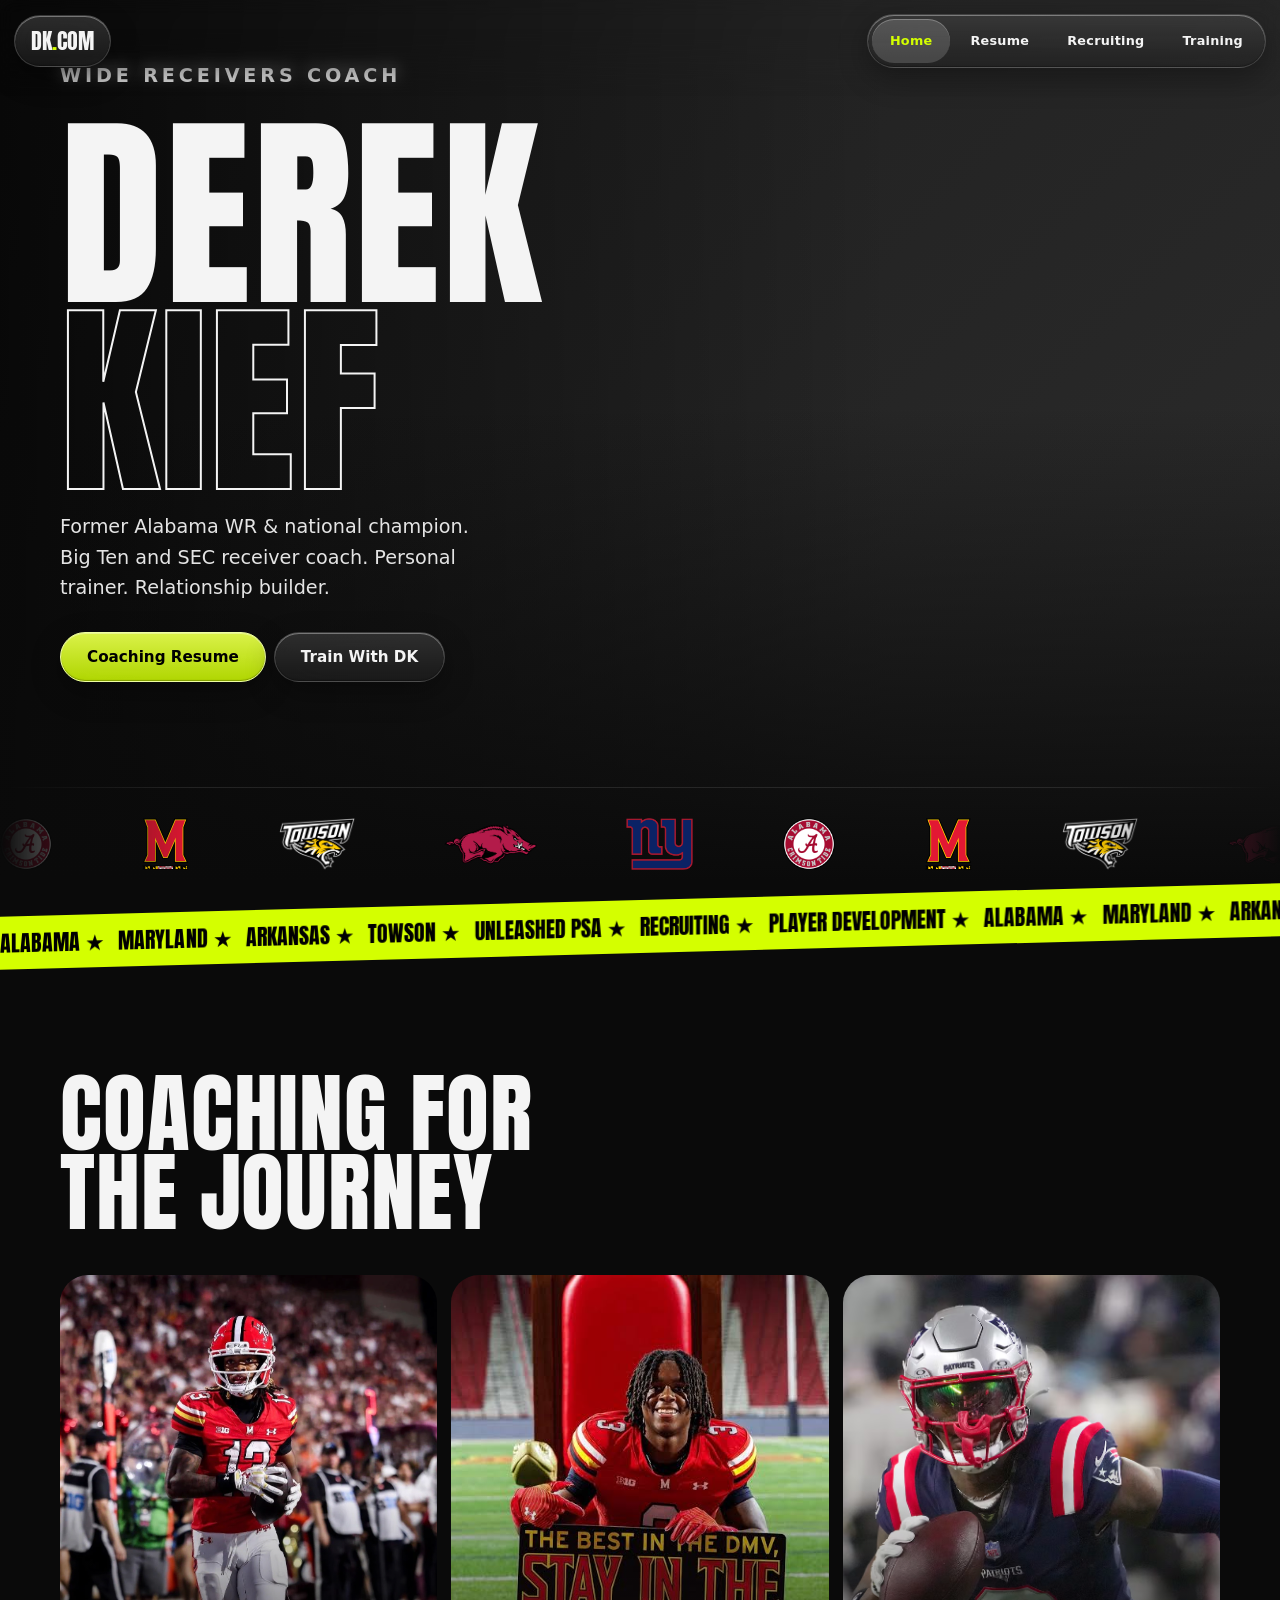
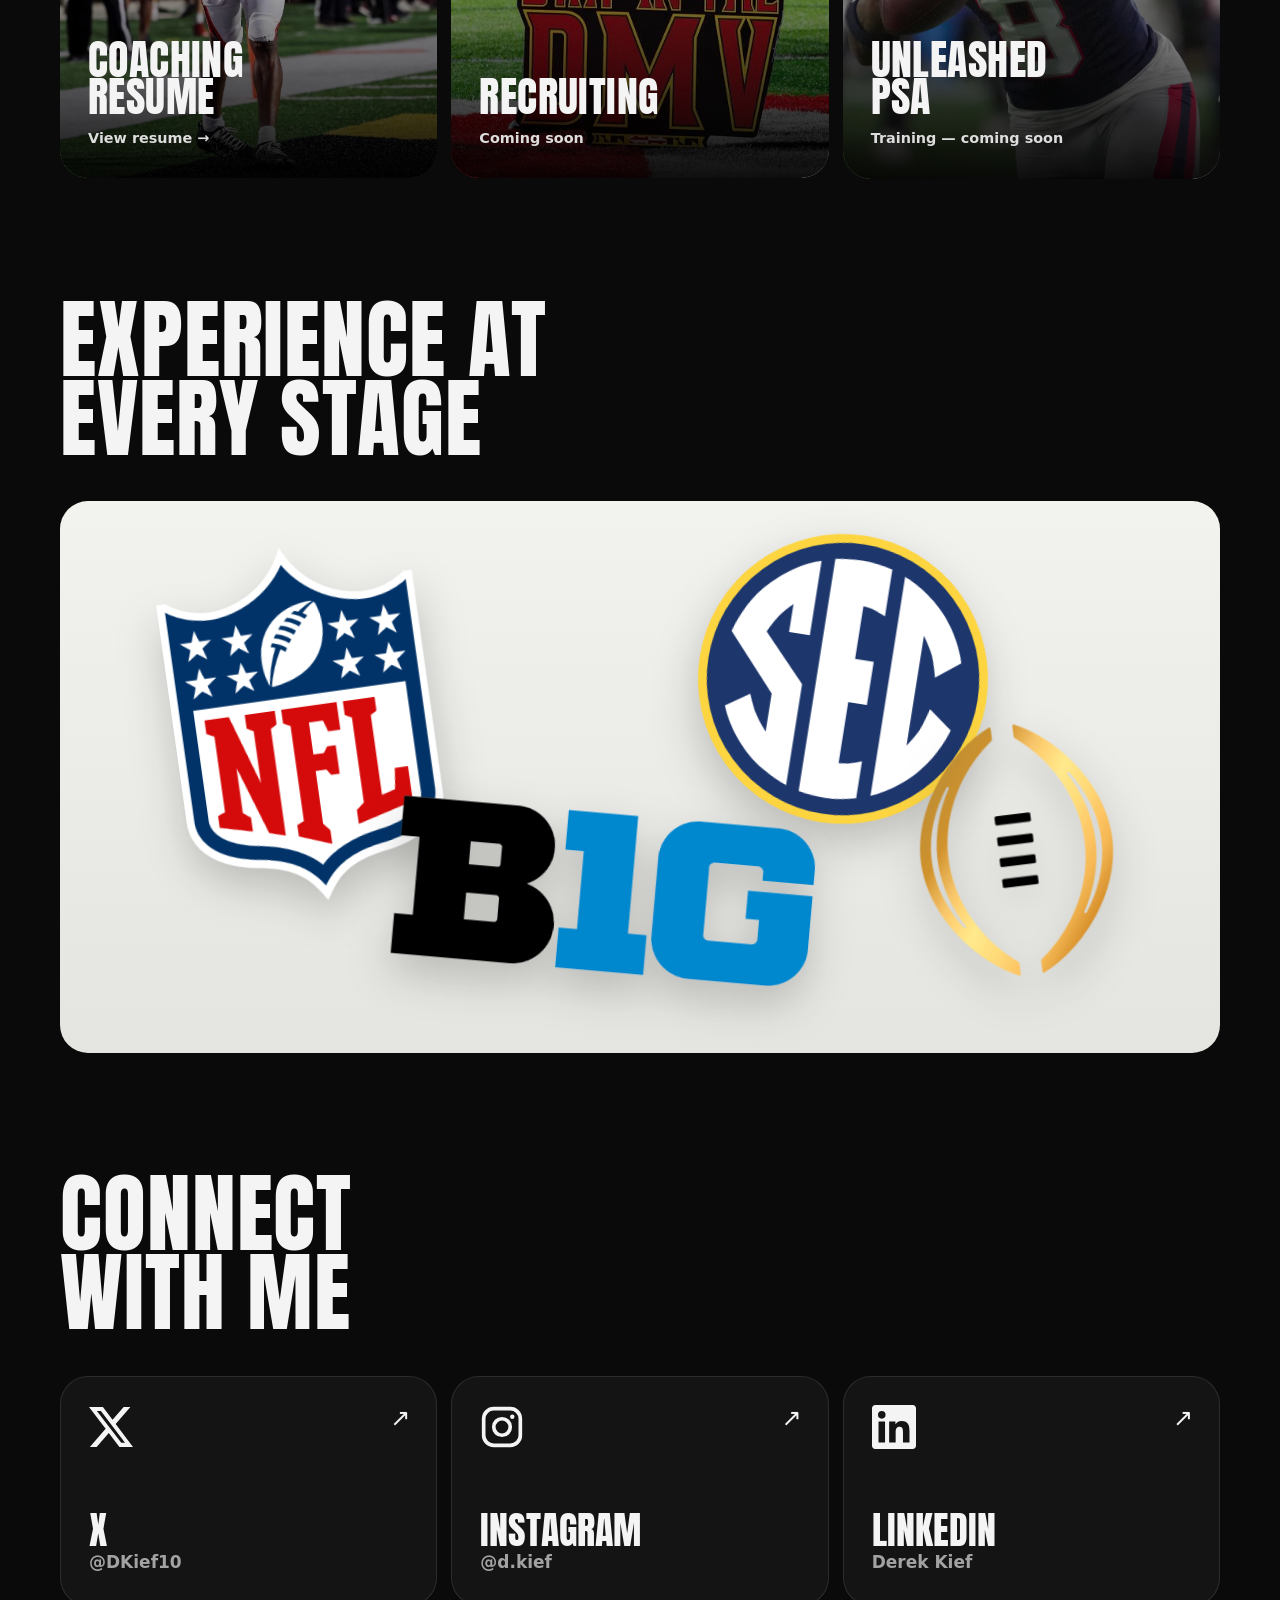
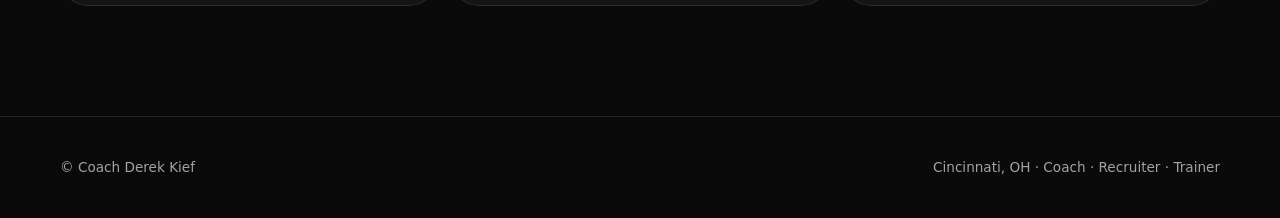
==== index.html @ 1d891e68 "front page done" ====
<!doctype html><html lang="en"><head><meta charset="utf-8"><meta name="viewport" content="width=device-width,initial-scale=1">
<title>Coach Derek Kief</title><meta name="description" content="Derek Kief — wide receivers coach, recruiter and founder of Unleashed PSA.">
<link rel="preconnect" href="https://fonts.gstatic.com" crossorigin><link href="https://fonts.googleapis.com/css2?family=Anton&display=swap" rel="stylesheet">
<link rel="stylesheet" href="style.css"></head><body>
<!-- ponytail: nav + footer are copy-pasted into every page; move to a JS include or static-site generator past ~5 pages -->
<nav><a class="logo" href="index.html">DK<b>.</b>COM</a><div><a href="index.html" class="on">Home</a><a href="resume.html">Resume</a><a href="#recruiting">Recruiting</a><a href="#training">Training</a></div></nav>

<header class="hero ph" style="--img:url(img/hero.jpg)" data-label="img/hero.jpg"><video class="bg" src="img/bg-video.mp4" autoplay muted loop playsinline aria-hidden="true"></video><div class="wrap">
  <p class="tag">Wide Receivers Coach</p>
  <h1>Derek<span>Kief</span></h1>
  <p>Former Alabama WR &amp; national champion. Big Ten and SEC receiver coach. Personal trainer. Relationship builder.</p>
  <a class="btn" href="resume.html">Coaching Resume</a><a class="btn ghost" href="#training">Train With DK</a>
</div>
<!-- logo loop: the track is two identical halves (each = the set twice, wider than any screen); CSS slides it -50% and repeats, so it never ends. Add a school to all four copies. -->
<div class="logos" aria-label="Programs"><div>
  <img src="img/alabama_logo.webp" alt="Alabama"><img src="img/maryland_logo.svg" alt="Maryland"><img src="img/towson_logo.webp" alt="Towson"><img src="img/arkansas_logo.png" alt="Arkansas"><img src="img/giants_logo.webp" alt="New York Giants">
  <img src="img/alabama_logo.webp" alt="" aria-hidden="true"><img src="img/maryland_logo.svg" alt="" aria-hidden="true"><img src="img/towson_logo.webp" alt="" aria-hidden="true"><img src="img/arkansas_logo.png" alt="" aria-hidden="true"><img src="img/giants_logo.webp" alt="" aria-hidden="true">
  <img src="img/alabama_logo.webp" alt="" aria-hidden="true"><img src="img/maryland_logo.svg" alt="" aria-hidden="true"><img src="img/towson_logo.webp" alt="" aria-hidden="true"><img src="img/arkansas_logo.png" alt="" aria-hidden="true"><img src="img/giants_logo.webp" alt="" aria-hidden="true">
  <img src="img/alabama_logo.webp" alt="" aria-hidden="true"><img src="img/maryland_logo.svg" alt="" aria-hidden="true"><img src="img/towson_logo.webp" alt="" aria-hidden="true"><img src="img/arkansas_logo.png" alt="" aria-hidden="true"><img src="img/giants_logo.webp" alt="" aria-hidden="true">
</div></div></header>

<!-- ticker: two identical halves (items x3 each, wider than any screen); CSS slides -50% and repeats with no jump. Edit both halves alike. -->
<div class="ticker"><div><span><b>Alabama ★</b><b>Maryland ★</b><b>Arkansas ★</b><b>Towson ★</b><b>Unleashed PSA ★</b><b>Recruiting ★</b><b>Player Development ★</b><b>Alabama ★</b><b>Maryland ★</b><b>Arkansas ★</b><b>Towson ★</b><b>Unleashed PSA ★</b><b>Recruiting ★</b><b>Player Development ★</b><b>Alabama ★</b><b>Maryland ★</b><b>Arkansas ★</b><b>Towson ★</b><b>Unleashed PSA ★</b><b>Recruiting ★</b><b>Player Development ★</b></span><span aria-hidden="true"><b>Alabama ★</b><b>Maryland ★</b><b>Arkansas ★</b><b>Towson ★</b><b>Unleashed PSA ★</b><b>Recruiting ★</b><b>Player Development ★</b><b>Alabama ★</b><b>Maryland ★</b><b>Arkansas ★</b><b>Towson ★</b><b>Unleashed PSA ★</b><b>Recruiting ★</b><b>Player Development ★</b><b>Alabama ★</b><b>Maryland ★</b><b>Arkansas ★</b><b>Towson ★</b><b>Unleashed PSA ★</b><b>Recruiting ★</b><b>Player Development ★</b></span></div></div>

<section><div class="wrap">
  <h2>Coaching For<br>The Journey</h2>
  <div class="tiles">
    <a class="tile ph" href="resume.html" style="--img:url(img/chris_durr.webp);--pos:50% 20%"><h3>Coaching<br>Resume</h3><small>View resume →</small></a>
    <a class="tile ph" id="recruiting" href="#" style="--img:url(img/kenaz_sullivan.jpeg);--pos:50% 20%"><h3>Recruiting</h3><small>Coming soon</small></a>
    <a class="tile ph" id="training" href="#" style="--img:url(img/stefon_diggs.avif);--pos:42% 30%"><h3>Unleashed<br>PSA</h3><small>Training — coming soon</small></a>
  </div>
</div></section>

<section style="padding-top:0"><div class="wrap">
  <h2>Experience At<br>Every Stage</h2>
  <!-- league collage: tilted, overlapping logos on a light panel (same width + radius as the cards above) so black/navy marks (Big Ten B, SEC) stay visible -->
  <div class="leagues light" aria-label="NFL, Big Ten, SEC and College Football Playoff experience">
    <div class="lg nfl" role="img" aria-label="NFL" style="--img:url(img/nfl_logo.webp)"></div>
    <div class="lg b1g" role="img" aria-label="Big Ten" style="--img:url(img/big_ten_logo.png)"></div>
    <div class="lg sec" role="img" aria-label="SEC" style="--img:url(img/sec_logo.svg)"></div>
    <div class="lg cfp" role="img" aria-label="College Football Playoff" style="--img:url(img/cfp_logo.png)"></div>
  </div>
</div></section>

<section style="padding-top:0"><div class="wrap">
  <h2>Connect<br>With Me</h2>
  <!-- social cards: icons are inline SVG (no extra files); each card fills with its platform color on hover via --c -->
  <div class="social">
    <a href="https://x.com/DKief10" target="_blank" rel="noopener" style="--c:#fff;--t:#000"><svg viewBox="0 0 24 24" fill="currentColor" aria-hidden="true"><path d="M18.901 1.153h3.68l-8.04 9.19L24 22.846h-7.406l-5.8-7.584-6.638 7.584H.474l8.6-9.83L0 1.154h7.594l5.243 6.932ZM17.61 20.644h2.039L6.486 3.24H4.298Z"/></svg><div><b>X</b><span>@DKief10</span></div></a>
    <a href="https://www.instagram.com/d.kief/" target="_blank" rel="noopener" style="--c:linear-gradient(45deg,#f09433,#dc2743 50%,#bc1888)"><svg viewBox="0 0 24 24" fill="none" stroke="currentColor" stroke-width="2" aria-hidden="true"><rect x="2" y="2" width="20" height="20" rx="5.5"/><circle cx="12" cy="12" r="4.5"/><circle cx="17.6" cy="6.4" r="1.2" fill="currentColor" stroke="none"/></svg><div><b>Instagram</b><span>@d.kief</span></div></a>
    <a href="https://www.linkedin.com/in/derek-kief-435187168/" target="_blank" rel="noopener" style="--c:#0a66c2"><svg viewBox="0 0 24 24" fill="currentColor" aria-hidden="true"><path d="M20.447 20.452h-3.554v-5.569c0-1.328-.027-3.037-1.852-3.037-1.853 0-2.136 1.445-2.136 2.939v5.667H9.351V9h3.414v1.561h.046c.477-.9 1.637-1.85 3.37-1.85 3.601 0 4.267 2.37 4.267 5.455v6.286zM5.337 7.433a2.064 2.064 0 1 1 0-4.128 2.064 2.064 0 0 1 0 4.128zm1.782 13.019H3.555V9h3.564v11.452zM22.225 0H1.771C.792 0 0 .774 0 1.729v20.542C0 23.227.792 24 1.771 24h20.451C23.2 24 24 23.227 24 22.271V1.729C24 .774 23.2 0 22.222 0h.003z"/></svg><div><b>LinkedIn</b><span>Derek Kief</span></div></a>
  </div>
</div></section>

<footer><div class="wrap"><span>© Coach Derek Kief</span><span>Cincinnati, OH · Coach · Recruiter · Trainer</span></div></footer>
</body></html>
---- style.css ----
/* ponytail: one hand-written stylesheet, no framework/build; split per page if it passes ~400 lines */
:root{--bg:#0a0a0a;--fg:#f4f4f4;--mute:#a3a3a3;--line:#ffffff1a;--hot:#d4ff00;--ease:cubic-bezier(.3,1.6,.5,1);--sys:-apple-system,BlinkMacSystemFont,"SF Pro Text",system-ui,sans-serif}
*{box-sizing:border-box;margin:0}
body{background:var(--bg);color:var(--fg);font:17px/1.6 var(--sys);-webkit-font-smoothing:antialiased}
a,button{color:inherit;text-decoration:none;font:inherit}
:focus-visible{outline:2px solid var(--hot);outline-offset:3px;border-radius:999px}
h1,h2,h3{font-family:Anton,Impact,sans-serif;text-transform:uppercase;letter-spacing:.01em;line-height:.9;font-weight:400}
.wrap{max-width:1200px;margin:auto;padding:0 20px}
.tag{color:var(--mute);font-weight:600;font-size:.75rem;letter-spacing:.2em;text-transform:uppercase}

/* liquid glass, per HIG liquid-glass.md: functional layer only (nav, hero controls), never content; few surfaces; one tinted action */
/* ponytail: blur + specular rim only, no SVG refraction (backdrop-filter:url() is Chromium-only); add it behind @supports if wanted */
nav .logo,nav div,.btn{background:linear-gradient(#ffffff1f,#ffffff08),#1414148c;-webkit-backdrop-filter:blur(24px) saturate(140%);backdrop-filter:blur(24px) saturate(140%);border:1px solid #ffffff26;border-radius:999px;box-shadow:inset 0 1px 0 #ffffff59,inset 0 -1px 1px #0004,0 10px 30px #0005;transition:transform .35s var(--ease),background .2s}
.btn:hover{transform:scale(1.04)}
.btn:active,nav div a:active{transform:scale(.96)}
/* scroll edge effect: content blurs + fades under the floating nav instead of colliding with it */
body::before{content:"";position:fixed;inset:0 0 auto;height:96px;z-index:8;pointer-events:none;-webkit-backdrop-filter:blur(8px);backdrop-filter:blur(8px);-webkit-mask:linear-gradient(#000 30%,#0000);mask:linear-gradient(#000 30%,#0000)}

/* nav: one floating glass group, like an iOS 26 tab bar */
nav{position:fixed;inset:14px 14px auto;z-index:9;display:flex;justify-content:space-between;align-items:center;pointer-events:none}
nav>*{pointer-events:auto}
nav .logo{font:1.4rem/1 Anton,sans-serif;padding:14px 16px}nav .logo b{color:var(--hot);font-weight:400}
nav div{display:flex;gap:2px;padding:4px;font-size:.8rem;font-weight:600;letter-spacing:.02em}
nav div a{min-height:44px;display:flex;align-items:center;padding:0 18px;border-radius:999px;transition:transform .35s var(--ease),background .2s}
nav div a:hover{background:#ffffff14}
nav div a.on{background:#ffffff29;color:var(--hot);box-shadow:inset 0 1px 0 #fff4}
@media(max-width:640px){nav div{font-size:.75rem}nav div a{padding:0 11px}nav div a:first-child{display:none}}

/* photo = background so a missing file falls back to the gradient (no broken-image icon) */
.ph{background:var(--img,none) var(--pos,center)/cover,linear-gradient(135deg,#1d1d1d,#2c2c2c);position:relative;overflow:hidden}
.ph:empty::after{content:attr(data-label);position:absolute;inset:auto 12px 10px auto;font-size:.7rem;color:#fff5;letter-spacing:.15em;text-transform:uppercase}

/* hero */
.hero{min-height:100svh;display:flex;flex-direction:column;justify-content:flex-end;isolation:isolate}
.hero::before{content:"";position:absolute;inset:0;background:linear-gradient(0deg,var(--bg) 2%,#0000 55%),linear-gradient(90deg,#000b,#0000 70%)}
.hero video.bg{position:absolute;inset:0;width:100%;height:100%;object-fit:cover;z-index:-1}
.hero .wrap{position:relative;width:100%}
.hero h1{font-size:clamp(4.5rem,17vw,13rem)}
.hero h1 span,.stop .yr{display:block;color:transparent;-webkit-text-stroke:2px var(--fg)}
.hero p{max-width:34ch;font-size:1.2rem;color:#e4e4e4;margin:18px 0 28px}
.btn{display:inline-flex;align-items:center;min-height:50px;font-weight:600;font-size:.95rem;padding:0 26px;margin:0 8px 8px 0}
.btn:not(.ghost){background:linear-gradient(#e6ff4df2,#c2ec00e6);color:#000;border-color:#efffa0}

/* logo loop: content layer, so no glass; full color; edges fade out; runs forever (no hover pause) */
.logos{position:relative;margin-top:6vh;padding:30px 0;border-top:1px solid var(--line);overflow:hidden;-webkit-mask:linear-gradient(90deg,#0000,#000 15%,#000 85%,#0000);mask:linear-gradient(90deg,#0000,#000 15%,#000 85%,#0000)}
.logos div{display:flex;align-items:center;gap:clamp(48px,7vw,96px);width:max-content;padding-right:clamp(48px,7vw,96px);animation:run 40s linear infinite}
.logos img{height:clamp(34px,4.5vw,52px);width:auto;max-width:120px;object-fit:contain;transition:transform .35s var(--ease)}
.logos img:hover{transform:scale(1.12)}

/* ticker: the one place brand color is spent loudly */
.ticker{background:var(--hot);color:#000;overflow:hidden;white-space:nowrap;font:1.4rem Anton,sans-serif;text-transform:uppercase;padding:10px 0;transform:skewY(-1.5deg)}
.ticker div,.ticker span{display:flex;width:max-content}
.ticker div{animation:run 60s linear infinite;will-change:transform}
.ticker b{font-weight:400;padding-right:.6em}
@keyframes run{to{transform:translateX(-50%)}}

section{padding:110px 0}
section h2{font-size:clamp(2.8rem,8vw,5.5rem);margin:10px 0 44px}

/* page tiles (content layer: no glass) */
.tiles{display:grid;grid-template-columns:repeat(auto-fit,minmax(280px,1fr));gap:14px}
.tile{aspect-ratio:3/4;display:flex;flex-direction:column;justify-content:flex-end;padding:28px;border-radius:28px}
.tile::before{content:"";position:absolute;inset:0;background:linear-gradient(0deg,#000e,#0000 60%);transition:.3s}
.tile:hover::before{background:linear-gradient(0deg,#000e,#d4ff0026)}
.tile>*{position:relative}.tile h3{font-size:2.6rem}
.tile small{margin-top:12px;font-size:.9rem;font-weight:600;color:#ddd;transition:transform .35s var(--ease)}
.tile:hover small{transform:translateX(6px)}

/* light panel: off-gray so dark logo marks stay visible */
.light{background:linear-gradient(#f2f2ef,#e4e4e0);color:#0a0a0a}

/* league collage: tilted, overlapping logos; hover straightens + lifts one to the front.
   Positions are % of the stage, so it scales; logo is a contained background so a missing file leaves nothing broken */
.leagues{position:relative;aspect-ratio:2.1;border-radius:28px}
.lg{position:absolute;left:var(--x);top:var(--y);width:var(--w);aspect-ratio:var(--a);transform:rotate(var(--r));background:var(--img,none) center/contain no-repeat;filter:drop-shadow(0 18px 22px #0003);transition:transform .45s var(--ease),filter .3s}
.lg:hover{z-index:5;transform:rotate(0) scale(1.08);filter:drop-shadow(0 28px 34px #0004)}
.nfl{--x:9%;--y:8%;--w:24%;--a:.78;--r:-8deg;z-index:2}
.b1g{--x:29%;--y:52%;--w:36%;--a:2;--r:5deg;z-index:3}
.sec{--x:55%;--y:6%;--w:25%;--a:1;--r:9deg;z-index:1}
.cfp{--x:74%;--y:40%;--w:17%;--a:.77;--r:-7deg;z-index:4;background-size:auto 100%}/* cfp png is mostly transparent padding left/right; size by height */
@media(max-width:760px){.leagues{aspect-ratio:.95}.nfl{--x:2%;--y:2%;--w:46%}.sec{--x:48%;--y:6%;--w:44%}.b1g{--x:4%;--y:46%;--w:66%}.cfp{--x:58%;--y:58%;--w:34%}}

/* social cards (content layer: no glass); hover fills with the platform color */
.social{display:grid;grid-template-columns:repeat(auto-fit,minmax(260px,1fr));gap:14px}
.social a{position:relative;display:flex;flex-direction:column;justify-content:space-between;gap:40px;min-height:230px;padding:28px;border-radius:28px;background:#141414;border:1px solid var(--line);transition:transform .35s var(--ease),border-color .3s}
.social a::before{content:"";position:absolute;inset:0;border-radius:inherit;background:var(--c);opacity:0;transition:opacity .3s}
.social a>*{position:relative}
.social a::after{content:"↗";position:absolute;top:22px;right:26px;font-size:1.5rem;transition:transform .35s var(--ease)}
.social svg{width:44px;height:44px}
.social b{display:block;font:400 2.4rem/1 Anton,sans-serif;text-transform:uppercase}
.social span{color:var(--mute);font-weight:600;transition:color .3s}
.social a:hover{transform:translateY(-4px);border-color:transparent;color:var(--t,#fff)}
.social a:hover::before{opacity:1}.social a:hover span{color:inherit;opacity:.8}.social a:hover::after{transform:translate(4px,-4px)}

/* photo mosaic: drop more .ph tiles in, grid flows */
.mosaic{display:grid;grid-template-columns:repeat(4,1fr);grid-auto-rows:220px;gap:10px}
.mosaic>*,.stop .ph{border-radius:20px}
.mosaic .w{grid-column:span 2}.mosaic .t{grid-row:span 2}
@media(max-width:760px){.mosaic{grid-template-columns:repeat(2,1fr);grid-auto-rows:160px}}

/* resume timeline */
.page-hero{min-height:62vh;display:flex;align-items:flex-end;padding-bottom:50px}
.page-hero::before{content:"";position:absolute;inset:0;background:linear-gradient(0deg,var(--bg),#0008 70%)}
.page-hero .wrap{position:relative;width:100%}.page-hero h1{font-size:clamp(4rem,14vw,10rem)}
.stop{display:grid;grid-template-columns:150px 1fr 300px;gap:30px;padding:44px 0;border-top:1px solid var(--line);align-items:start}
.stop .yr{font:2.2rem Anton,sans-serif;-webkit-text-stroke-width:1px}
.stop h3{font-size:2.4rem}.stop .role{font-weight:600;margin:8px 0 10px}.stop ul{color:#c4c4c4;padding-left:18px}
.stop .ph{aspect-ratio:4/3}
@media(max-width:860px){.stop{grid-template-columns:1fr;gap:12px}}

footer{border-top:1px solid var(--line);padding:40px 0;color:var(--mute);font-size:.85rem}
footer .wrap{display:flex;justify-content:space-between;flex-wrap:wrap;gap:12px}

/* accessibility states: Reduce Transparency / Increase Contrast get opaque controls; Reduce Motion stops repeating motion */
@media(prefers-reduced-transparency:reduce),(prefers-contrast:more){nav .logo,nav div,.btn.ghost{background:#1a1a1a;-webkit-backdrop-filter:none;backdrop-filter:none;border-color:#fff9}body::before{display:none}}
@media(prefers-reduced-motion:reduce){*{transition:none!important}.ticker div{animation-duration:120s}.logos div{animation-duration:80s}}
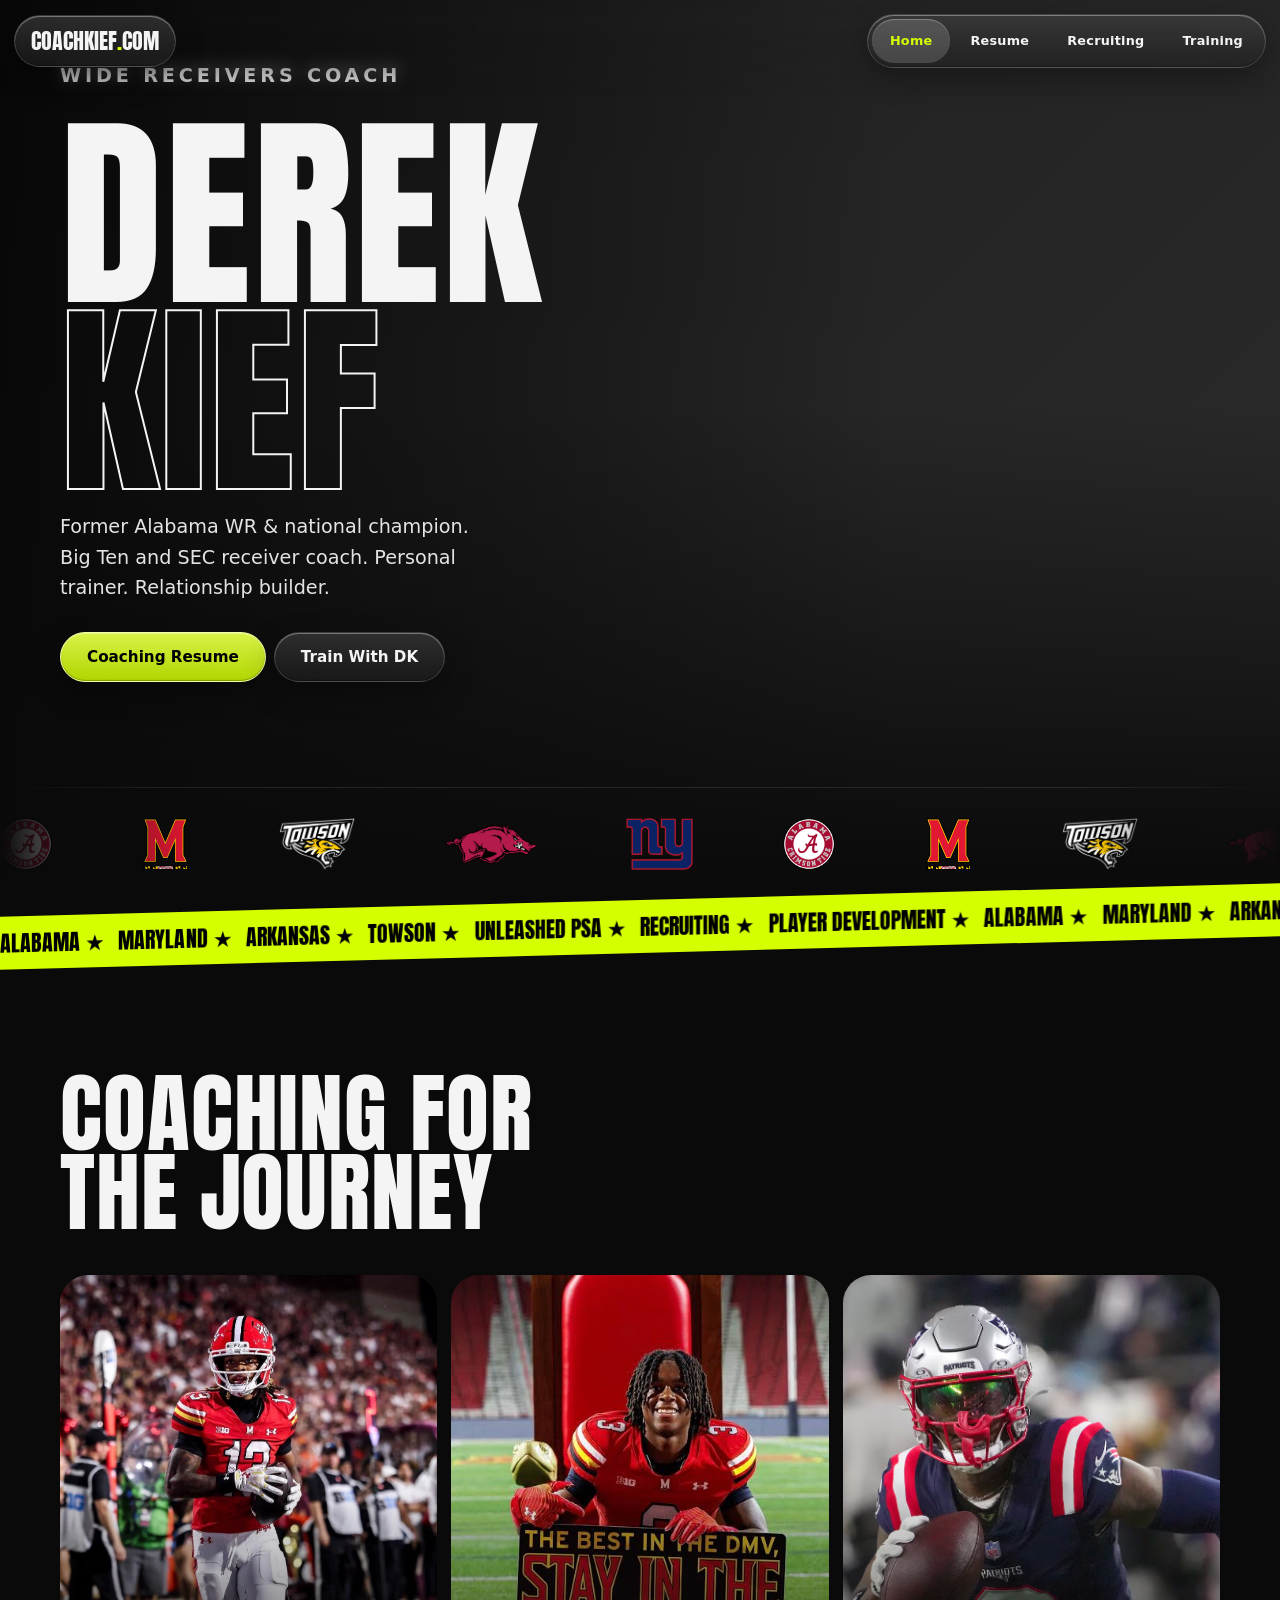
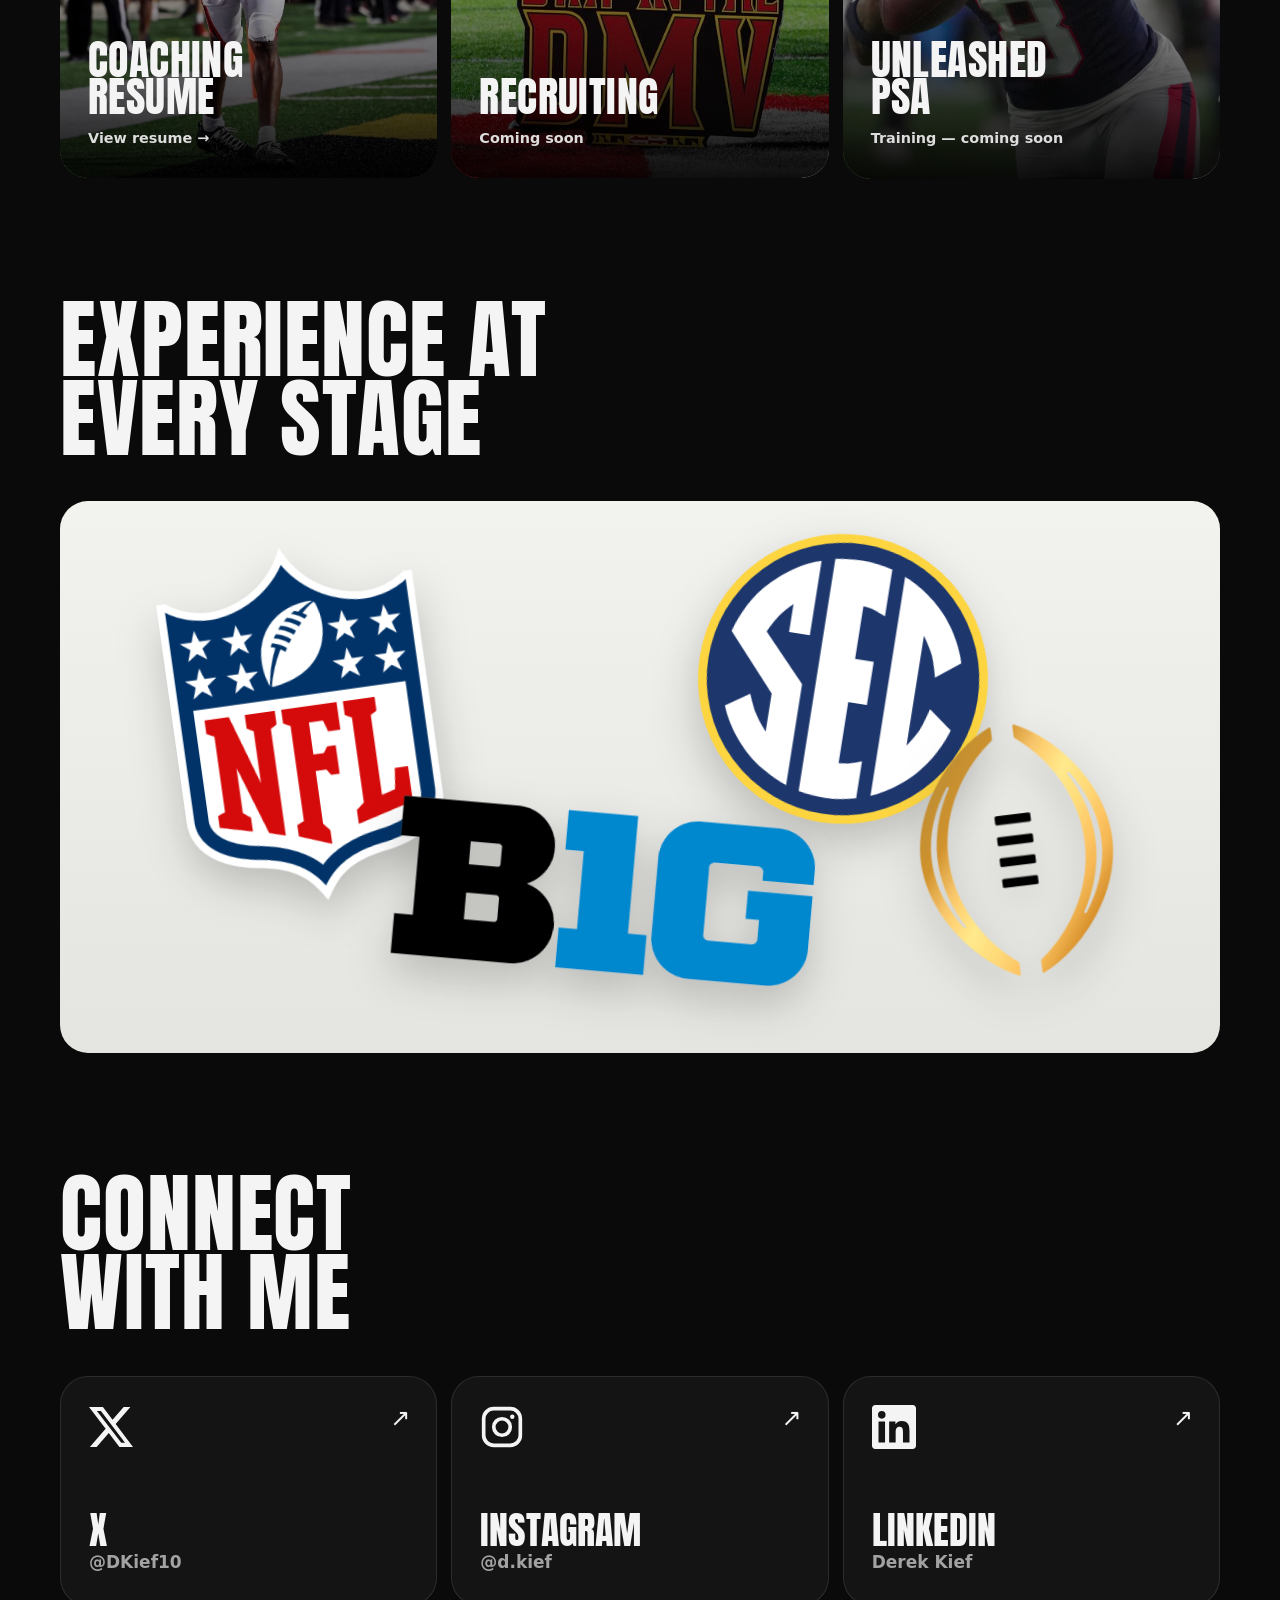
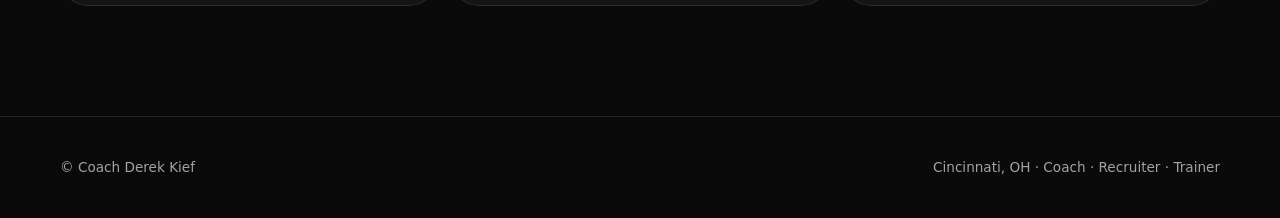
==== commit 1b3c0146: "resume added" ====
--- a/index.html
+++ b/index.html
@@ -3,7 +3,7 @@
 <link rel="preconnect" href="https://fonts.gstatic.com" crossorigin><link href="https://fonts.googleapis.com/css2?family=Anton&display=swap" rel="stylesheet">
 <link rel="stylesheet" href="style.css"></head><body>
 <!-- ponytail: nav + footer are copy-pasted into every page; move to a JS include or static-site generator past ~5 pages -->
-<nav><a class="logo" href="index.html">DK<b>.</b>COM</a><div><a href="index.html" class="on">Home</a><a href="resume.html">Resume</a><a href="#recruiting">Recruiting</a><a href="#training">Training</a></div></nav>
+<nav><a class="logo" href="index.html">COACHKIEF<b>.</b>COM</a><div><a href="index.html" class="on">Home</a><a href="resume.html">Resume</a><a href="#recruiting">Recruiting</a><a href="#training">Training</a></div></nav>
 
 <header class="hero ph" style="--img:url(img/hero.jpg)" data-label="img/hero.jpg"><video class="bg" src="img/bg-video.mp4" autoplay muted loop playsinline aria-hidden="true"></video><div class="wrap">
   <p class="tag">Wide Receivers Coach</p>
--- a/style.css
+++ b/style.css
@@ -24,7 +24,7 @@
 nav div a{min-height:44px;display:flex;align-items:center;padding:0 18px;border-radius:999px;transition:transform .35s var(--ease),background .2s}
 nav div a:hover{background:#ffffff14}
 nav div a.on{background:#ffffff29;color:var(--hot);box-shadow:inset 0 1px 0 #fff4}
-@media(max-width:640px){nav div{font-size:.75rem}nav div a{padding:0 11px}nav div a:first-child{display:none}}
+@media(max-width:640px){nav{inset:12px 10px auto}nav .logo{font-size:1rem;padding:14px 12px}nav div{font-size:.7rem}nav div a{padding:0 8px}nav div a:first-child{display:none}}
 
 /* photo = background so a missing file falls back to the gradient (no broken-image icon) */
 .ph{background:var(--img,none) var(--pos,center)/cover,linear-gradient(135deg,#1d1d1d,#2c2c2c);position:relative;overflow:hidden}
@@ -92,21 +92,46 @@
 .social a:hover{transform:translateY(-4px);border-color:transparent;color:var(--t,#fff)}
 .social a:hover::before{opacity:1}.social a:hover span{color:inherit;opacity:.8}.social a:hover::after{transform:translate(4px,-4px)}
 
-/* photo mosaic: drop more .ph tiles in, grid flows */
-.mosaic{display:grid;grid-template-columns:repeat(4,1fr);grid-auto-rows:220px;gap:10px}
-.mosaic>*,.stop .ph{border-radius:20px}
-.mosaic .w{grid-column:span 2}.mosaic .t{grid-row:span 2}
-@media(max-width:760px){.mosaic{grid-template-columns:repeat(2,1fr);grid-auto-rows:160px}}
 
 /* resume timeline */
-.page-hero{min-height:62vh;display:flex;align-items:flex-end;padding-bottom:50px}
+.page-hero{min-height:78vh;display:flex;align-items:flex-end;padding-bottom:50px}
 .page-hero::before{content:"";position:absolute;inset:0;background:linear-gradient(0deg,var(--bg),#0008 70%)}
 .page-hero .wrap{position:relative;width:100%}.page-hero h1{font-size:clamp(4rem,14vw,10rem)}
-.stop{display:grid;grid-template-columns:150px 1fr 300px;gap:30px;padding:44px 0;border-top:1px solid var(--line);align-items:start}
-.stop .yr{font:2.2rem Anton,sans-serif;-webkit-text-stroke-width:1px}
+.stop{display:grid;grid-template-columns:minmax(0,340px) 1fr 190px;gap:clamp(24px,5vw,56px);padding:44px 0;border-top:1px solid var(--line);align-items:center}
+.stop .yr{font:1.9rem Anton,sans-serif;-webkit-text-stroke-width:1px;margin-bottom:6px}
 .stop h3{font-size:2.4rem}.stop .role{font-weight:600;margin:8px 0 10px}.stop ul{color:#c4c4c4;padding-left:18px}
-.stop .ph{aspect-ratio:4/3}
-@media(max-width:860px){.stop{grid-template-columns:1fr;gap:12px}}
+/* team plate: logo on a sleek background in the team's own colors (white alt logos from img/resume_logos where available) (base gradient + color glow + sheen),
+   with a large faint watermark of the logo bleeding off the corner. Logo layers are unrounded squares so nothing is cropped. */
+.plate{position:relative;overflow:hidden;aspect-ratio:4/3;border-radius:22px;background:linear-gradient(115deg,#0000 38%,#ffffff12 50%,#0000 62%),var(--team);box-shadow:inset 0 1px 0 #ffffff2e,inset 0 0 0 1px #ffffff14,0 22px 44px #0008;transition:transform .45s var(--ease)}
+.plate::before{content:"";position:absolute;inset:-25% -45% -25% 35%;background:var(--img) center/contain no-repeat;opacity:.1;transform:rotate(-14deg)}
+.plate::after{content:"";position:absolute;inset:17% 20%;background:var(--img) center/contain no-repeat;filter:drop-shadow(0 12px 18px #0009);transition:transform .45s var(--ease)}
+.stop:hover .plate{transform:translateY(-4px)}.stop:hover .plate::after{transform:scale(1.06)}
+.t-md{--team:radial-gradient(70% 60% at 0% 0%,#ffd20033,#0000 60%),radial-gradient(90% 80% at 100% 100%,#0000008c,#0000 60%),linear-gradient(135deg,#e21833,#8e0c1d)}
+.t-nyg{--team:radial-gradient(90% 80% at 100% 100%,#a71930a6,#0000 60%),radial-gradient(70% 60% at 0% 0%,#ffffff1a,#0000 60%),linear-gradient(135deg,#0b2265,#050f33)}
+.t-ark{--team:radial-gradient(70% 60% at 0% 0%,#ffffff1f,#0000 60%),radial-gradient(90% 80% at 100% 100%,#0000008c,#0000 60%),linear-gradient(135deg,#9d2235,#4f0d18)}
+.t-ark::after{inset:15% 10%}/* wide hog: use more of the panel width */
+.t-tow{--team:radial-gradient(90% 80% at 100% 100%,#ffbb0080,#0000 60%),radial-gradient(60% 50% at 0% 0%,#ffffff1a,#0000 60%),linear-gradient(135deg,#1c1a14,#060504)}
+.t-bama{--team:radial-gradient(70% 60% at 0% 0%,#ffffff26,#0000 60%),radial-gradient(90% 80% at 100% 100%,#2b0509b3,#0000 60%),linear-gradient(135deg,#a31f36,#5a0d1a)}
+/* player he coached at that stop: portrait photo, name over a bottom fade */
+.player{margin:0;aspect-ratio:3/4;border-radius:20px;display:flex;align-items:flex-end;box-shadow:0 20px 40px #0007;transition:transform .45s var(--ease)}
+.player::before{content:"";position:absolute;inset:0;background:linear-gradient(0deg,#000d,#0000 55%)}
+.player:empty::before{content:none}/* no caption = no dark fade */
+.player figcaption{position:relative;padding:14px 16px;font:1.35rem/1 Anton,sans-serif;text-transform:uppercase}
+.stop:hover .player{transform:translateY(-4px)}
+.stop{scroll-margin-top:90px}
+
+/* career path in the resume hero */
+.path{--s:88px;--g:clamp(14px,4vw,48px);display:flex;gap:var(--g);width:max-content;max-width:100%;margin-top:34px}
+.path a{position:relative;display:flex;flex-direction:column;align-items:center;gap:12px;font-size:.8rem;font-weight:600;color:#ddd}
+/* light circle behind each logo. The logo sits on its own square layer (::before) inset inside the circle:
+   clipping it to the rounded content-box would round that box too and shave the logo's corners */
+.path i{position:relative;width:var(--s);height:var(--s);border-radius:50%;background:radial-gradient(circle at 30% 25%,#fff,#e4e4e0);box-shadow:0 0 0 4px #0006,0 14px 30px #000a;transition:transform .35s var(--ease)}
+.path i::before{content:"";position:absolute;inset:17%;background:var(--img) center/contain no-repeat}
+.path a:not(:last-child)::after{content:"";position:absolute;top:calc(var(--s)/2);left:calc(100% + 6px);width:calc(var(--g) - 12px);height:2px;border-radius:2px;background:linear-gradient(90deg,#fff5,var(--hot))}
+.path a:hover i{transform:scale(1.12)}
+@media(max-width:560px){.path{--s:48px;--g:10px}}
+@media(max-width:1000px){.stop{grid-template-columns:minmax(0,280px) 1fr 150px}}
+@media(max-width:760px){.stop{grid-template-columns:1fr;gap:20px}.player{width:min(220px,60%)}}
 
 footer{border-top:1px solid var(--line);padding:40px 0;color:var(--mute);font-size:.85rem}
 footer .wrap{display:flex;justify-content:space-between;flex-wrap:wrap;gap:12px}
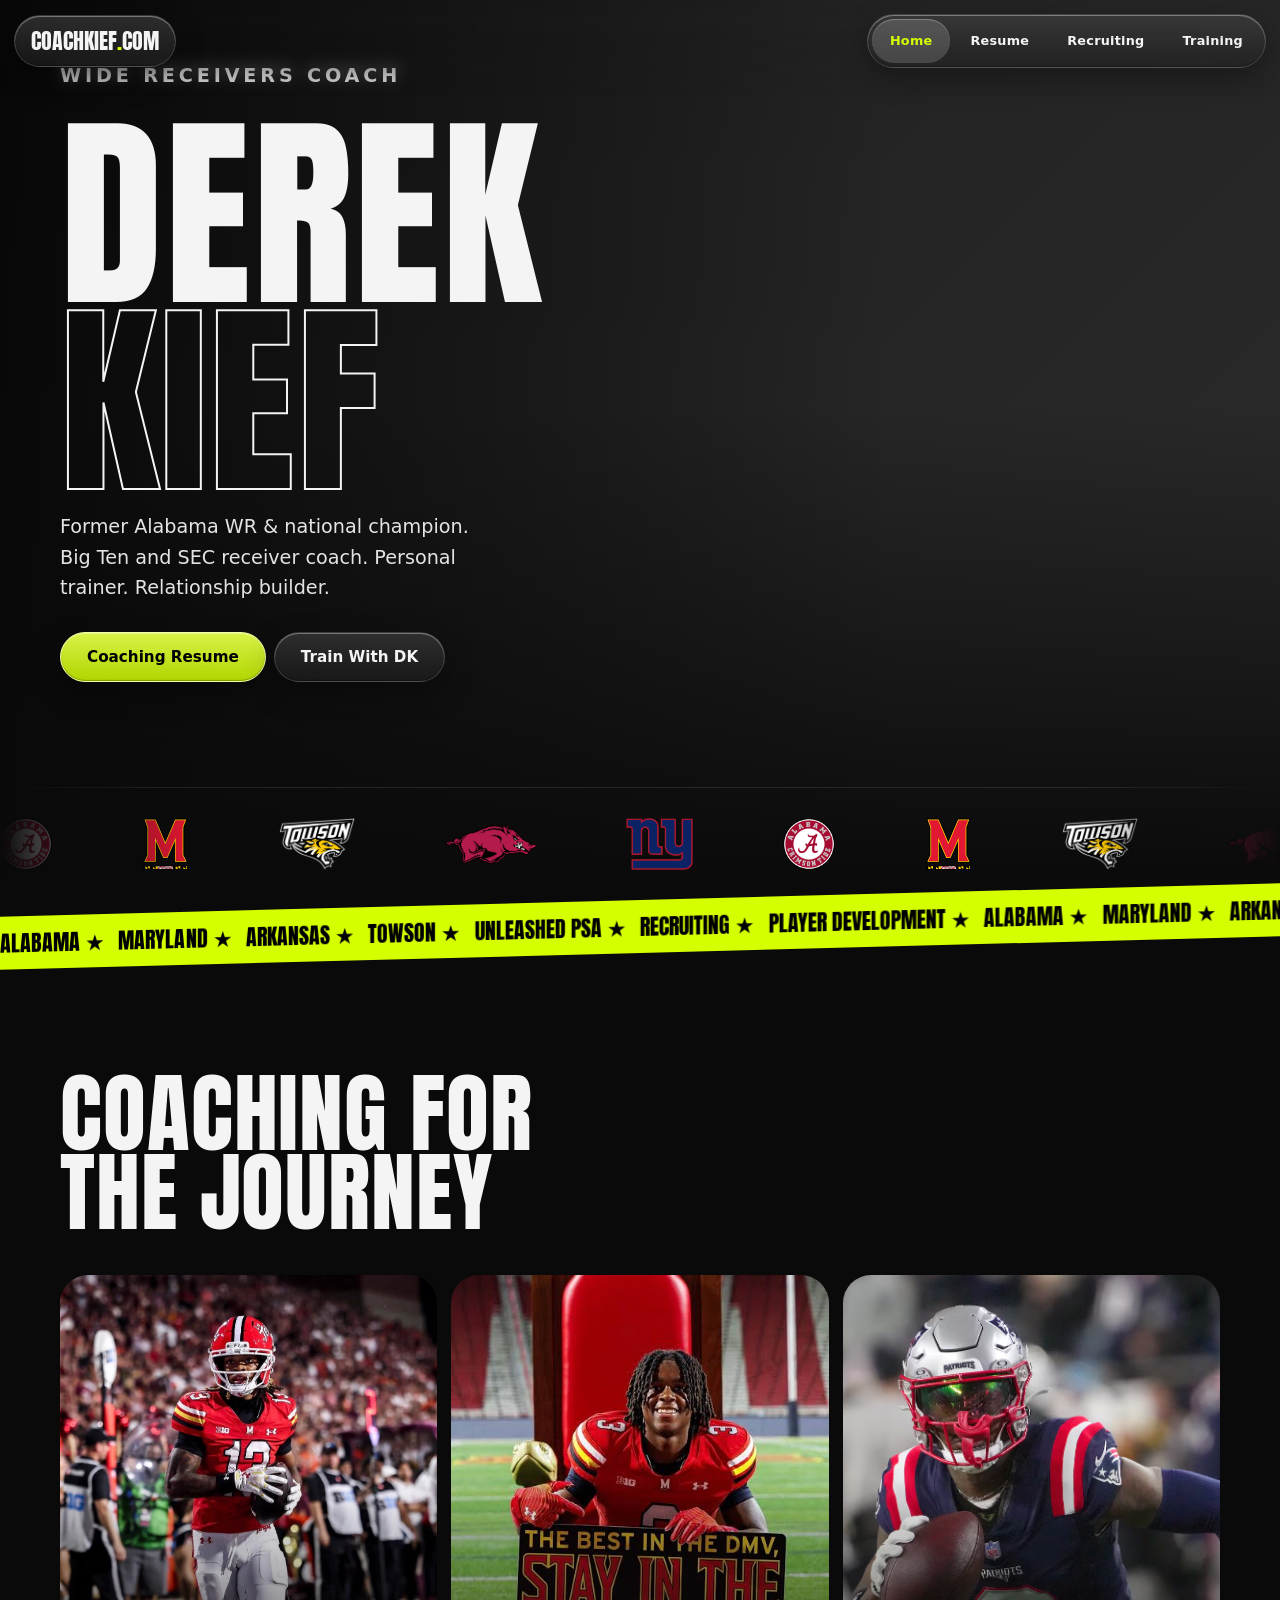
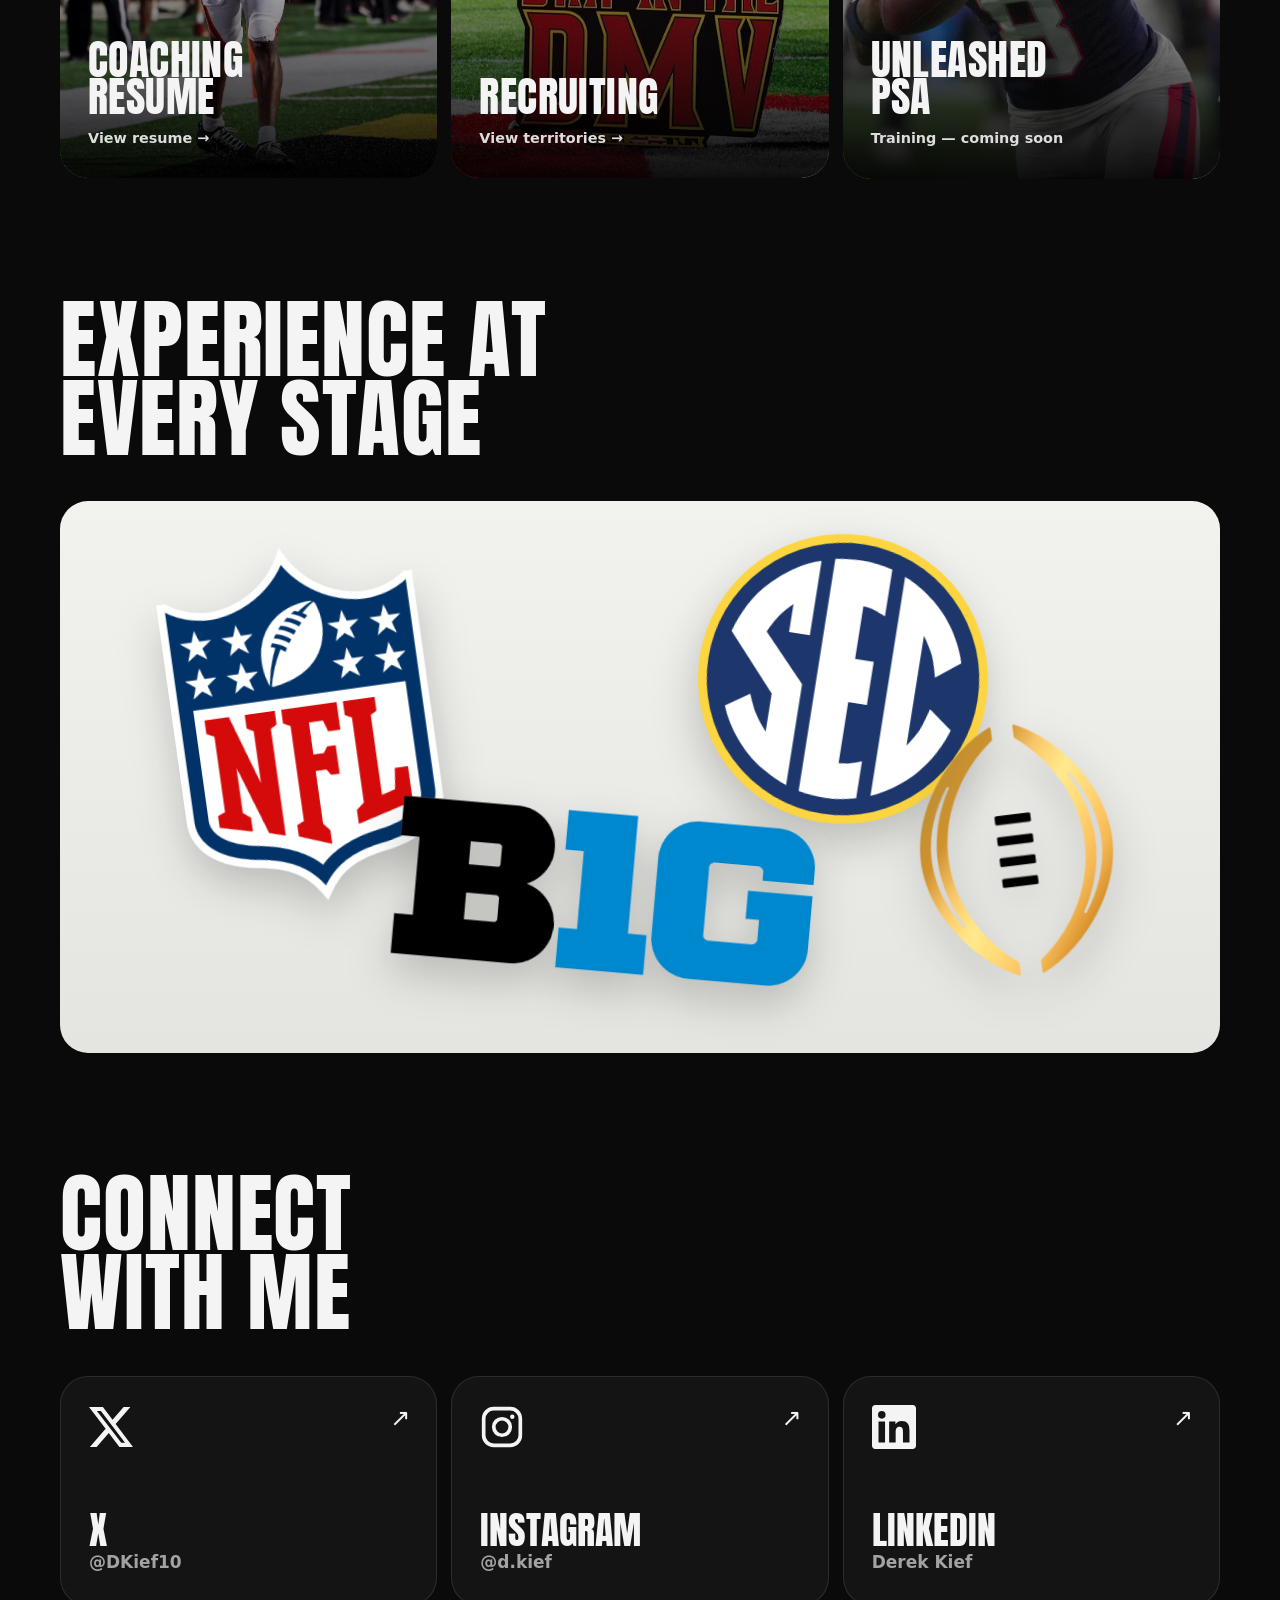
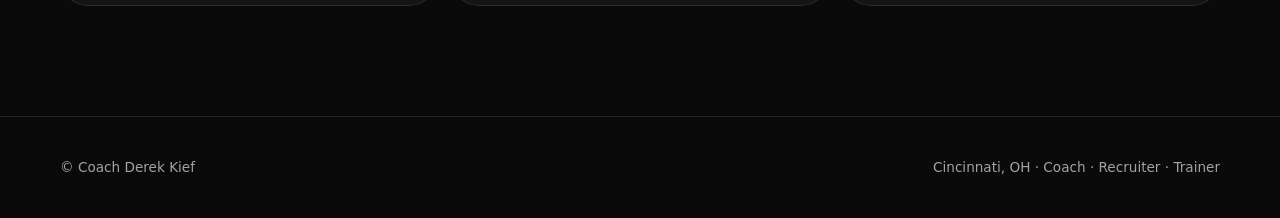
==== commit 38ef50f4: "updated resume and initial recruiting section" ====
--- a/index.html
+++ b/index.html
@@ -3,7 +3,7 @@
 <link rel="preconnect" href="https://fonts.gstatic.com" crossorigin><link href="https://fonts.googleapis.com/css2?family=Anton&display=swap" rel="stylesheet">
 <link rel="stylesheet" href="style.css"></head><body>
 <!-- ponytail: nav + footer are copy-pasted into every page; move to a JS include or static-site generator past ~5 pages -->
-<nav><a class="logo" href="index.html">COACHKIEF<b>.</b>COM</a><div><a href="index.html" class="on">Home</a><a href="resume.html">Resume</a><a href="#recruiting">Recruiting</a><a href="#training">Training</a></div></nav>
+<nav><a class="logo" href="index.html">COACHKIEF<b>.</b>COM</a><div><a href="index.html" class="on">Home</a><a href="resume.html">Resume</a><a href="recruiting.html">Recruiting</a><a href="#training">Training</a></div></nav>
 
 <header class="hero ph" style="--img:url(img/hero.jpg)" data-label="img/hero.jpg"><video class="bg" src="img/bg-video.mp4" autoplay muted loop playsinline aria-hidden="true"></video><div class="wrap">
   <p class="tag">Wide Receivers Coach</p>
@@ -26,7 +26,7 @@
   <h2>Coaching For<br>The Journey</h2>
   <div class="tiles">
     <a class="tile ph" href="resume.html" style="--img:url(img/chris_durr.webp);--pos:50% 20%"><h3>Coaching<br>Resume</h3><small>View resume →</small></a>
-    <a class="tile ph" id="recruiting" href="#" style="--img:url(img/kenaz_sullivan.jpeg);--pos:50% 20%"><h3>Recruiting</h3><small>Coming soon</small></a>
+    <a class="tile ph" id="recruiting" href="recruiting.html" style="--img:url(img/kenaz_sullivan.jpeg);--pos:50% 20%"><h3>Recruiting</h3><small>View territories →</small></a>
     <a class="tile ph" id="training" href="#" style="--img:url(img/stefon_diggs.avif);--pos:42% 30%"><h3>Unleashed<br>PSA</h3><small>Training — coming soon</small></a>
   </div>
 </div></section>
--- a/style.css
+++ b/style.css
@@ -78,7 +78,7 @@
 .b1g{--x:29%;--y:52%;--w:36%;--a:2;--r:5deg;z-index:3}
 .sec{--x:55%;--y:6%;--w:25%;--a:1;--r:9deg;z-index:1}
 .cfp{--x:74%;--y:40%;--w:17%;--a:.77;--r:-7deg;z-index:4;background-size:auto 100%}/* cfp png is mostly transparent padding left/right; size by height */
-@media(max-width:760px){.leagues{aspect-ratio:.95}.nfl{--x:2%;--y:2%;--w:46%}.sec{--x:48%;--y:6%;--w:44%}.b1g{--x:4%;--y:46%;--w:66%}.cfp{--x:58%;--y:58%;--w:34%}}
+@media(max-width:760px){.leagues{aspect-ratio:1}.nfl{--x:6%;--y:9%;--w:38%}.sec{--x:52%;--y:8%;--w:40%}.b1g{--x:5%;--y:56%;--w:60%}.cfp{--x:66%;--y:46%;--w:28%}}
 
 /* social cards (content layer: no glass); hover fills with the platform color */
 .social{display:grid;grid-template-columns:repeat(auto-fit,minmax(260px,1fr));gap:14px}
@@ -99,7 +99,27 @@
 .page-hero .wrap{position:relative;width:100%}.page-hero h1{font-size:clamp(4rem,14vw,10rem)}
 .stop{display:grid;grid-template-columns:minmax(0,340px) 1fr 190px;gap:clamp(24px,5vw,56px);padding:44px 0;border-top:1px solid var(--line);align-items:center}
 .stop .yr{font:1.9rem Anton,sans-serif;-webkit-text-stroke-width:1px;margin-bottom:6px}
-.stop h3{font-size:2.4rem}.stop .role{font-weight:600;margin:8px 0 10px}.stop ul{color:#c4c4c4;padding-left:18px}
+.stop h3{font-size:2.4rem}.stop .role{font-weight:600;margin:8px 0 0}
+/* job details: dates, one always-visible headline result, the rest behind a native disclosure (HIG layout.md: progressive disclosure) */
+.stop .when{color:var(--mute);font-size:.9rem;margin-bottom:16px}
+.stat{border-left:2px solid var(--hot);padding-left:14px;color:#c4c4c4;font-size:.95rem;line-height:1.5;max-width:52ch}
+.stat b{display:block;color:var(--fg)}
+.stop details{margin-top:8px;max-width:60ch}
+.stop summary{display:inline-flex;align-items:center;gap:8px;min-height:44px;cursor:pointer;list-style:none;color:var(--mute);font-weight:600;font-size:.9rem;transition:color .2s}
+.stop summary::-webkit-details-marker{display:none}
+.stop summary::after{content:"";width:7px;height:7px;border:solid currentColor;border-width:0 2px 2px 0;transform:translateY(-2px) rotate(45deg);transition:transform .35s var(--ease)}
+.stop details[open] summary::after{transform:translateY(1px) rotate(-135deg)}
+.stop summary:hover,.stop details[open] summary{color:var(--fg)}
+.stop dl{display:grid;grid-template-columns:8.5em 1fr;gap:10px 18px;padding:6px 0 4px;font-size:.95rem;line-height:1.5}
+.stop dt{color:var(--mute);font-size:.75rem;font-weight:600;letter-spacing:.12em;text-transform:uppercase;padding-top:.2em}
+.stop dd{margin:0;color:#c4c4c4}
+@media(max-width:560px){.stop dl{grid-template-columns:1fr;gap:2px}.stop dd+dt{margin-top:12px}}
+/* education + references: plain content layer, no cards */
+.facts{display:grid;grid-template-columns:repeat(auto-fit,minmax(240px,1fr));gap:28px 40px;border-top:1px solid var(--line);padding-top:32px}
+.facts h3{font-size:1.7rem;margin-bottom:10px}.facts p{color:#c4c4c4}
+.refs{list-style:none;padding:32px 0 0;display:grid;grid-template-columns:repeat(auto-fill,minmax(250px,1fr));gap:22px 40px;border-top:1px solid var(--line);color:var(--mute);font-size:.95rem}
+.refs b{display:block;color:var(--fg);font-weight:600;font-size:1.05rem}
+.note{color:var(--mute);font-size:.85rem;margin-top:32px}
 /* team plate: logo on a sleek background in the team's own colors (white alt logos from img/resume_logos where available) (base gradient + color glow + sheen),
    with a large faint watermark of the logo bleeding off the corner. Logo layers are unrounded squares so nothing is cropped. */
 .plate{position:relative;overflow:hidden;aspect-ratio:4/3;border-radius:22px;background:linear-gradient(115deg,#0000 38%,#ffffff12 50%,#0000 62%),var(--team);box-shadow:inset 0 1px 0 #ffffff2e,inset 0 0 0 1px #ffffff14,0 22px 44px #0008;transition:transform .45s var(--ease)}
@@ -111,6 +131,7 @@
 .t-ark{--team:radial-gradient(70% 60% at 0% 0%,#ffffff1f,#0000 60%),radial-gradient(90% 80% at 100% 100%,#0000008c,#0000 60%),linear-gradient(135deg,#9d2235,#4f0d18)}
 .t-ark::after{inset:15% 10%}/* wide hog: use more of the panel width */
 .t-tow{--team:radial-gradient(90% 80% at 100% 100%,#ffbb0080,#0000 60%),radial-gradient(60% 50% at 0% 0%,#ffffff1a,#0000 60%),linear-gradient(135deg,#1c1a14,#060504)}
+.t-mosu{--team:radial-gradient(70% 60% at 0% 0%,#ffffff1f,#0000 60%),radial-gradient(90% 80% at 100% 100%,#0000008c,#0000 60%),linear-gradient(135deg,#7a0010,#3a0007)}
 .t-bama{--team:radial-gradient(70% 60% at 0% 0%,#ffffff26,#0000 60%),radial-gradient(90% 80% at 100% 100%,#2b0509b3,#0000 60%),linear-gradient(135deg,#a31f36,#5a0d1a)}
 /* player he coached at that stop: portrait photo, name over a bottom fade */
 .player{margin:0;aspect-ratio:3/4;border-radius:20px;display:flex;align-items:flex-end;box-shadow:0 20px 40px #0007;transition:transform .45s var(--ease)}
@@ -129,13 +150,102 @@
 .path i::before{content:"";position:absolute;inset:17%;background:var(--img) center/contain no-repeat}
 .path a:not(:last-child)::after{content:"";position:absolute;top:calc(var(--s)/2);left:calc(100% + 6px);width:calc(var(--g) - 12px);height:2px;border-radius:2px;background:linear-gradient(90deg,#fff5,var(--hot))}
 .path a:hover i{transform:scale(1.12)}
-@media(max-width:560px){.path{--s:48px;--g:10px}}
+@media(max-width:560px){.path{--s:38px;--g:6px}.path a{font-size:.68rem;white-space:nowrap}.path a:not(:last-child)::after{left:100%;width:var(--g)}}
 @media(max-width:1000px){.stop{grid-template-columns:minmax(0,280px) 1fr 150px}}
-@media(max-width:760px){.stop{grid-template-columns:1fr;gap:20px}.player{width:min(220px,60%)}}
+@media(max-width:760px){.stop{grid-template-columns:1fr 36%;grid-template-areas:"plate player" "text text";gap:16px 12px;padding:28px 0}.stop .plate{grid-area:plate}.stop .player{grid-area:player;aspect-ratio:auto;align-self:stretch}.stop>div:not(.plate){grid-area:text}.stop h3{font-size:2rem}.stop .yr{font-size:1.5rem}.player figcaption{font-size:1rem;padding:10px 12px}}
+
+/* recruiting: state silhouettes are white PNG masks (img/recruiting_imgs/state_shapes), so CSS fills them with any color */
+.sh{display:block;-webkit-mask:var(--shape) center/contain no-repeat;mask:var(--shape) center/contain no-repeat;background:linear-gradient(160deg,#fff,#8f8f8f)}
+.page-hero .lead{max-width:44ch;font-size:1.15rem;color:#e4e4e4;margin:16px 0 0}
+.jump{display:flex;gap:clamp(18px,4vw,44px);margin-top:34px}
+.jump a{display:flex;flex-direction:column;align-items:center;gap:2px;font-size:.85rem;font-weight:600;white-space:nowrap}
+.jump .sh{width:84px;height:64px;margin-bottom:10px;filter:drop-shadow(0 10px 18px #000c);transition:transform .35s var(--ease),background .3s}
+.jump a:hover .sh{transform:scale(1.1);background:var(--hot)}
+
+/* atlas: sticky map beside the territory chapters; the chapter crossing mid-screen lights its state */
+.atlas{display:grid;grid-template-columns:minmax(0,1fr) minmax(0,1.15fr);gap:clamp(32px,5vw,72px);align-items:start}
+.map-col{position:sticky;top:84px}
+.map{position:relative;height:min(calc(100svh - 120px),820px);aspect-ratio:.664;max-width:100%;margin:auto}
+/* a state: dot-matrix fill + lime glow at the area he works (--fx/--fy/--fr; whole state by default); rim + glow via drop-shadow on the unmasked parent */
+.st{position:absolute;left:var(--x);top:var(--y);width:var(--w);height:var(--h);filter:drop-shadow(0 0 1px #fff9);transition:opacity .5s,filter .5s}
+.st::before{content:"";position:absolute;inset:0;-webkit-mask:var(--shape) 0 0/100% 100% no-repeat;mask:var(--shape) 0 0/100% 100% no-repeat;
+  background:radial-gradient(circle at var(--fx,50%) var(--fy,50%),#d4ff0059,#d4ff0014 var(--fr,75%),#0000 calc(var(--fr,75%) + 25%)),radial-gradient(circle,#ffffff4d 1.1px,#0000 1.7px) 0 0/7px 7px,#ffffff0f}
+.arcs{position:absolute;inset:0;width:100%;height:100%;overflow:visible}
+.arcs path{fill:none;stroke:var(--hot);stroke-width:2.6;stroke-linecap:round;stroke-dasharray:7 9;opacity:.4;animation:flow 1.6s linear infinite;transition:opacity .5s,stroke-width .3s}
+.arcs circle{fill:var(--hot);stroke:var(--hot);stroke-opacity:0;transform-box:fill-box;transform-origin:center;animation:ping 2.4s ease-out infinite;transition:transform .35s var(--ease)}
+.arcs circle:nth-of-type(3n+2){animation-delay:-.8s}.arcs circle:nth-of-type(3n){animation-delay:-1.6s}
+.arcs .home{fill:#fff;stroke:#fff;animation:none;stroke-opacity:.25;stroke-width:12}
+@keyframes flow{to{stroke-dashoffset:-16}}
+@keyframes ping{0%{stroke-width:0;stroke-opacity:.7}100%{stroke-width:34;stroke-opacity:0}}
+.arcs .hl{opacity:1;stroke-width:4.5}.arcs circle.hl{transform:scale(1.9)}
+/* active territory (set by the script): others dim, its arcs brighten */
+.map[data-on] .st{opacity:.35}
+.map[data-on=ohio] .ohio,.map[data-on=nova] .nova,.map[data-on=alabama] .alabama,.map[data-on=jax] .jax{opacity:1;filter:drop-shadow(0 0 1px #fff) drop-shadow(0 0 18px #d4ff0040)}
+.map[data-on] .arcs path:not(.hl){opacity:.12}
+.map[data-on=ohio] path.ohio,.map[data-on=nova] path.nova,.map[data-on=alabama] path.alabama,.map[data-on=jax] path.jax{opacity:.9}
+/* College Park: label above the white home dot */
+.cp{position:absolute;left:var(--x);top:var(--y);transform:translate(-50%,calc(-100% - 14px));display:flex;align-items:center;gap:7px;white-space:nowrap;font-size:.75rem;font-weight:600}
+.cp i{width:24px;height:24px;border-radius:50%;background:var(--img) center/66% no-repeat,#fff;box-shadow:0 6px 14px #0008}
+
+/* territory chapters */
+.terr{min-height:62vh;padding:44px 0 56px;border-top:1px solid var(--line);scroll-margin-top:80px}
+.terr:first-child{border:0;padding-top:0}
+.terr h3{font-size:clamp(3rem,7vw,5.2rem);margin:10px 0 16px;display:flex;align-items:center;gap:16px}
+.terr h3 .sh{display:none;width:52px;height:52px;flex:none}
+.lede{color:#c4c4c4;max-width:46ch}
+.schools{list-style:none;padding:0;margin-top:30px;display:grid;grid-template-columns:repeat(auto-fill,minmax(148px,1fr));gap:22px 14px;font-size:.9rem;line-height:1.35}
+.schools li{display:flex;flex-direction:column;gap:2px;cursor:default}
+.schools i{display:block;aspect-ratio:1;border-radius:22px;margin-bottom:10px;background:var(--img) center/var(--fit,70%) no-repeat,var(--tile,linear-gradient(#f6f6f3,#e3e3df));background-blend-mode:var(--blend,multiply);box-shadow:inset 0 0 0 1px #0000000d,0 14px 30px #0007;transition:transform .45s var(--ease)}
+.schools li:hover i{transform:translateY(-4px) scale(1.03)}
+.schools b{font-weight:600}.schools span{color:var(--mute);font-size:.8rem}
+
+/* players recruited: photo card; without a photo it shows the destination team's plate (.t-* from the resume) and logo */
+.recruits{display:grid;grid-template-columns:repeat(auto-fill,minmax(230px,1fr));gap:14px}
+.recruit{position:relative;overflow:hidden;aspect-ratio:3/4;border-radius:24px;padding:22px;display:flex;flex-direction:column;justify-content:flex-end;gap:4px;background:var(--team,linear-gradient(135deg,#2a2a2a,#111));box-shadow:inset 0 1px 0 #ffffff2e,0 20px 40px #0007;transition:transform .45s var(--ease)}
+.recruit::before{content:"";position:absolute;inset:18% 22% 42%;background:var(--logo,none) center/contain no-repeat;filter:drop-shadow(0 12px 18px #0009)}
+.recruit::after{content:"";position:absolute;inset:0;background:linear-gradient(0deg,#000e,#0000 55%),var(--img,none) var(--pos,50% 25%)/cover}
+.recruit>*{position:relative;z-index:1}
+.recruit:hover{transform:translateY(-4px)}
+.recruit .stars{color:var(--hot);font-weight:700;font-size:.8rem;letter-spacing:.14em}
+.recruit b{font:400 1.9rem/.95 Anton,sans-serif;text-transform:uppercase}
+.recruit span:last-child{color:#cfcfcf;font-size:.85rem;line-height:1.4}
+
+/* press list: outlet · headline · date, one row per article */
+.news{list-style:none;padding:0;border-top:1px solid var(--line)}
+.news a{display:grid;grid-template-columns:11em 1fr auto;gap:8px 28px;align-items:baseline;padding:26px 0;border-bottom:1px solid var(--line);transition:color .2s}
+.news a b{font-weight:600;font-size:1.15rem}.news time{color:var(--mute);font-size:.85rem}
+.news a:hover b{color:var(--hot)}
+.news .empty{padding:44px 0;color:var(--mute);text-align:center;border-bottom:1px solid var(--line)}
+
+@media(max-width:899px){
+.atlas{grid-template-columns:1fr}.map-col{position:static}.map{height:auto;width:min(100%,460px)}
+.terr{min-height:0}.terr:first-child{border-top:1px solid var(--line);padding-top:44px}.terr h3 .sh{display:block}
+}
+@media(max-width:640px){
+.jump{gap:0;justify-content:space-between}.jump a{font-size:.72rem}.jump .sh{width:62px;height:48px}
+.schools{grid-template-columns:repeat(2,1fr)}.recruits{grid-template-columns:repeat(2,1fr);gap:10px}
+.recruit{padding:14px;border-radius:20px}.recruit b{font-size:1.35rem}.recruit span:last-child{font-size:.75rem}
+.news a{grid-template-columns:1fr auto}.news a .tag{grid-column:1/-1}
+}
 
 footer{border-top:1px solid var(--line);padding:40px 0;color:var(--mute);font-size:.85rem}
 footer .wrap{display:flex;justify-content:space-between;flex-wrap:wrap;gap:12px}
 
+/* phones: tighter rhythm, bigger name, side-by-side hero buttons, shorter cards, compact social rows */
+@media(max-width:640px){
+section{padding:64px 0}section h2{margin:6px 0 28px}
+.hero h1{font-size:clamp(4.5rem,24vw,13rem)}
+.hero p{font-size:1.05rem;margin:14px 0 22px}
+.hero .btn{width:calc(50% - 4px);justify-content:center;margin:0;padding:0 10px;font-size:.9rem}.hero .btn+.btn{margin-left:8px}
+.logos{margin-top:32px;padding:20px 0}
+.tile{aspect-ratio:4/3;padding:22px;border-radius:24px}.tile h3{font-size:2.1rem}
+.social a{flex-direction:row;align-items:center;justify-content:flex-start;gap:18px;min-height:0;padding:20px 22px}
+.social svg{width:34px;height:34px;flex:none}.social b{font-size:1.7rem}
+.social a::after{top:50%;margin-top:-.8em;line-height:1.6}
+.page-hero{min-height:64svh}
+.hero .wrap,.page-hero .wrap{margin:auto auto 0}/* .wrap's margin:auto would center it vertically in the tall header */
+}
+
 /* accessibility states: Reduce Transparency / Increase Contrast get opaque controls; Reduce Motion stops repeating motion */
 @media(prefers-reduced-transparency:reduce),(prefers-contrast:more){nav .logo,nav div,.btn.ghost{background:#1a1a1a;-webkit-backdrop-filter:none;backdrop-filter:none;border-color:#fff9}body::before{display:none}}
-@media(prefers-reduced-motion:reduce){*{transition:none!important}.ticker div{animation-duration:120s}.logos div{animation-duration:80s}}
+@media(prefers-reduced-motion:reduce){*{transition:none!important}.arcs *{animation:none!important}.ticker div{animation-duration:120s}.logos div{animation-duration:80s}}
